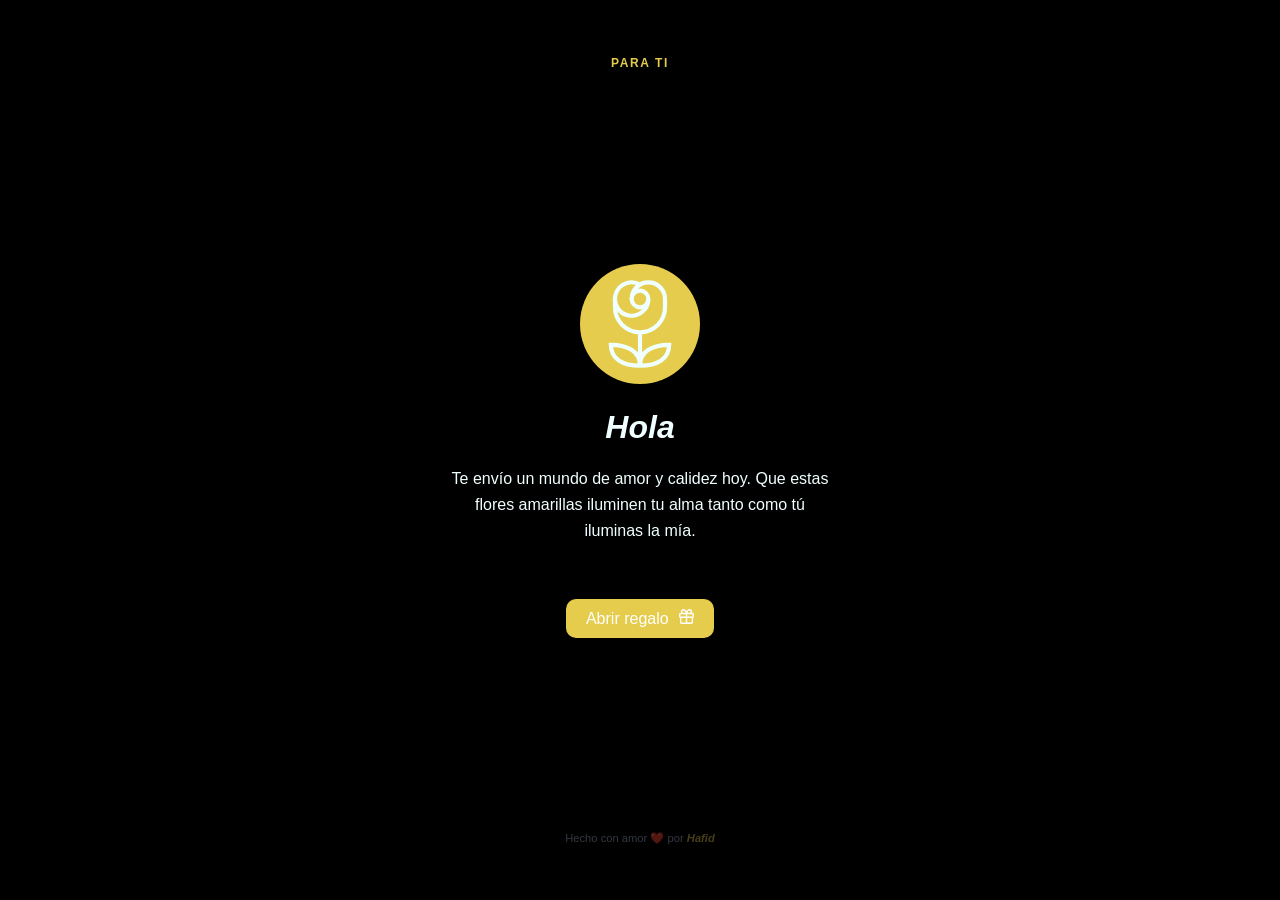
==== index.html @ c1de5bcf "add inicio.html and sound button mute" ====
<!doctype html>
<html lang="es">
  <head>
    <meta charset="UTF-8" />
    <meta http-equiv="X-UA-Compatible" content="IE=edge" />
    <meta name="viewport" content="width=device-width, initial-scale=1.0" />
    <link rel="stylesheet" href="css/style.css" />
    <link rel="icon" href="img/flowers.png" type="image/x-icon" />
    <title>Flowers</title>
  </head>

  <body>
    <header>
      <h2 class="header text-center">PARA TI</h2>
    </header>
    <main>
      <div class="container">
        <div class="icon text-center">
          <svg xmlns="http://www.w3.org/2000/svg" viewBox="0 0 24 24">
            <g
              fill="none"
              stroke="currentColor"
              strokeLinecap="round"
              strokeLinejoin="round"
              strokeWidth="2"
            >
              <path d="M14 6a4 4 0 1 1-2-3.46" />
              <circle cx="12" cy="6" r="2" />
              <path
                d="M10 6a4 4 0 0 1 8 0v2A6 6 0 0 1 6 8V6m6 8v8m0 0c-4.2 0-7-1.667-7-5c4.2 0 7 1.667 7 5m0 0c4.2 0 7-1.667 7-5c-4.2 0-7 1.667-7 5"
              />
            </g>
          </svg>
        </div>
        <h1 class="italic bold text-center">Hola <span id="name"></span></h1>
        <p class="text">
          Te envío un mundo de amor y calidez hoy. Que estas flores amarillas
          iluminen tu alma tanto como tú iluminas la mía.
        </p>
        <p id="from" class="italic bold from text-end"></p>
        <div class="button text-center">
          <button class="btn" id="start">
            Abrir regalo
            <span
              ><svg xmlns="http://www.w3.org/2000/svg" viewBox="0 0 16 16">
                <path
                  fill="currentColor"
                  d="M2 2.75A2.75 2.75 0 0 1 4.75 0c.983 0 1.873.42 2.57 1.232q.404.479.68 1.042q.275-.564.68-1.044C9.376.42 10.266 0 11.25 0a2.75 2.75 0 0 1 2.45 4h.55c.966 0 1.75.784 1.75 1.75v2c0 .698-.409 1.301-1 1.582v4.918A1.75 1.75 0 0 1 13.25 16H2.75A1.75 1.75 0 0 1 1 14.25V9.332C.409 9.05 0 8.448 0 7.75v-2C0 4.784.784 4 1.75 4h.55c-.192-.375-.3-.8-.3-1.25M7.25 9.5H2.5v4.75c0 .138.112.25.25.25h4.5Zm1.5 0v5h4.5a.25.25 0 0 0 .25-.25V9.5Zm0-4V8h5.5a.25.25 0 0 0 .25-.25v-2a.25.25 0 0 0-.25-.25Zm-7 0a.25.25 0 0 0-.25.25v2c0 .138.112.25.25.25h5.5V5.5zm3-4a1.25 1.25 0 0 0 0 2.5h2.309c-.233-.818-.542-1.401-.878-1.793c-.43-.502-.915-.707-1.431-.707M8.941 4h2.309a1.25 1.25 0 0 0 0-2.5c-.516 0-1 .205-1.43.707c-.337.392-.646.975-.879 1.793"
                /></svg
            ></span>
          </button>
        </div>
      </div>
    </main>

    <footer>
      <p>
        Hecho con amor &#10084;&#65039; por
        <a
          href="https://www.instagram.com/hafid18od"
          target="_blank"
          class="italic bold"
          >Hafid</a
        >
      </p>
    </footer>

    <script>
      document.getElementById("start").addEventListener("click", () => {
        window.location.href = "flower.html" + window.location.search;
      });
    </script>
    <script src="js/getParams.js"></script>
  </body>
</html>
---- css/style.css ----
@import url('https://fonts.googleapis.com/css2?family=Poppins:ital,wght@0,500;1,900&display=swap');
@import url('https://fonts.googleapis.com/css2?family=Plus+Jakarta+Sans:wght@400;500;600;700;800&amp;display=swap');
*,
*::after,
*::before {
  padding: 0;
  margin: 0;
  box-sizing: border-box;
}

:root {
  --dark-color: #000;
  --rose: #ff4d8d;
  --dark-rose: #ff2d6d;
  --yelow: #e6cc4c;
}
body{
    color: azure;
    width: 100%;
    height: 100dvh;
    display: flex;
    flex-direction: column;
    align-items: center;
    justify-content: space-around;
    background-color: black;
    font-family: plus-jakarta-sans, sans-serif;
    min-height: 100%;
}
header{
    letter-spacing: 0.2em;
    font-size: .5em;
    color: var(--yelow);
    text-align: center;
}
main{
    min-height: 60%;
}
a{
    text-decoration: none;
    color: var(--yelow);
    opacity: 0.3;
}
p.text{
    text-align: center;
    margin: 20px 10px 20px 10px;
    line-height: 1.625;
}
footer{
    font-size: 0.7em;
    color: #94a3b857;
}
.italic {
    font-style: italic;
}
.bold {
    font-weight: bold;
}
.from {
    font-size: 0.8em;
    margin-bottom: 25px;
}
.text-center {
    text-align: center;
}
.text-end {
    text-align: end;
    margin-right: 80px;
}
.icon {
    width: 120px;
    height: 120px;
    background-color: var(--yelow);
    border-radius: 50%;
    display: flex;
    align-items: center;
    justify-content: center;
    padding: 10px;
    margin: 0 auto 25px auto;
}
.btn, .btn a{
    padding: 10px 20px;
    background: var(--yelow);
    color: white;
    border: none;
    cursor: pointer;
    font-size: 16px;
    margin-top: 10px;
    border-radius: 10px;
    -webkit-border-radius: 10px;
    -moz-border-radius: 10px;
    -ms-border-radius: 10px;
    -o-border-radius: 10px;
    transition: all 0.3s ease;
}

.btn svg{
    width: 15px;
    height: 15px;
    margin-left: 6px;
}

.btn:hover{
    background-color: var(--dark-rose);
}

.container{
    display: flex;
    flex-direction: column;
    /* align-items: center; */
    justify-content: center;
    height: 100%;
    width: 400px;
}


@media screen and (max-width:574px){
    .description{
        font-size: 2rem;
    }
    
    .button a{
        font-size: 1rem;
    }
}
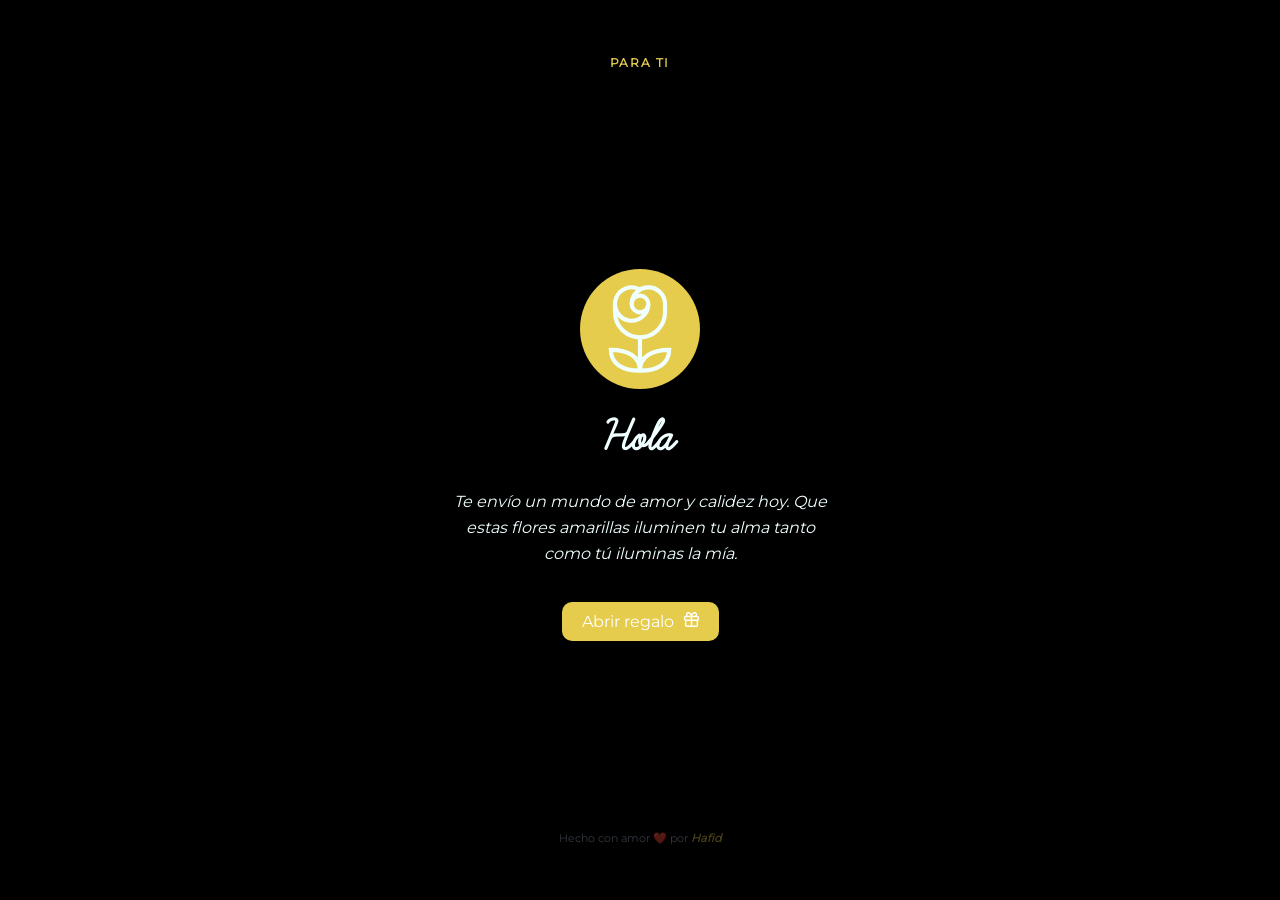
==== commit 8e91015f: "add fonts" ====
--- a/index.html
+++ b/index.html
@@ -6,7 +6,25 @@
     <meta name="viewport" content="width=device-width, initial-scale=1.0" />
     <link rel="stylesheet" href="css/style.css" />
     <link rel="icon" href="img/flowers.png" type="image/x-icon" />
-    <title>Flowers</title>
+
+    <title>Flower</title>
+    <meta property="og:title" content="Con mucho amor para tí" />
+    <meta
+      property="og:description"
+      content="Te envío un detalle con mucho amor, para que no olvides lo especial que eres."
+    />
+    <!-- <meta property="og:image" content="https://miweb.com/imagen.jpg" /> -->
+    <meta property="og:url" content="https://hafidod.github.io/flower-app/" />
+    <meta property="og:type" content="website" />
+
+    <meta name="twitter:card" content="summary_large_image" />
+    <meta name="twitter:title" content="Con mucho amor para tí" />
+    <meta
+      name="twitter:description"
+      content="Te envío un detalle con mucho amor, para que no olvides lo especial que eres.."
+    />
+    <!-- <meta name="twitter:image" content="https://miweb.com/imagen.jpg" /> -->
+    <!-- <meta name="twitter:site" content="@TuCuentaTwitter" /> -->
   </head>
 
   <body>
@@ -32,14 +50,14 @@
             </g>
           </svg>
         </div>
-        <h1 class="italic bold text-center">Hola <span id="name"></span></h1>
-        <p class="text">
+        <h1 class="text-center">Hola <span id="name"></span></h1>
+        <p class="text italic">
           Te envío un mundo de amor y calidez hoy. Que estas flores amarillas
           iluminen tu alma tanto como tú iluminas la mía.
         </p>
         <p id="from" class="italic bold from text-end"></p>
-        <div class="button text-center">
-          <button class="btn" id="start">
+        <div class="button text-center relative">
+          <a class="btn" id="start" href="flower.html">
             Abrir regalo
             <span
               ><svg xmlns="http://www.w3.org/2000/svg" viewBox="0 0 16 16">
@@ -48,7 +66,7 @@
                   d="M2 2.75A2.75 2.75 0 0 1 4.75 0c.983 0 1.873.42 2.57 1.232q.404.479.68 1.042q.275-.564.68-1.044C9.376.42 10.266 0 11.25 0a2.75 2.75 0 0 1 2.45 4h.55c.966 0 1.75.784 1.75 1.75v2c0 .698-.409 1.301-1 1.582v4.918A1.75 1.75 0 0 1 13.25 16H2.75A1.75 1.75 0 0 1 1 14.25V9.332C.409 9.05 0 8.448 0 7.75v-2C0 4.784.784 4 1.75 4h.55c-.192-.375-.3-.8-.3-1.25M7.25 9.5H2.5v4.75c0 .138.112.25.25.25h4.5Zm1.5 0v5h4.5a.25.25 0 0 0 .25-.25V9.5Zm0-4V8h5.5a.25.25 0 0 0 .25-.25v-2a.25.25 0 0 0-.25-.25Zm-7 0a.25.25 0 0 0-.25.25v2c0 .138.112.25.25.25h5.5V5.5zm3-4a1.25 1.25 0 0 0 0 2.5h2.309c-.233-.818-.542-1.401-.878-1.793c-.43-.502-.915-.707-1.431-.707M8.941 4h2.309a1.25 1.25 0 0 0 0-2.5c-.516 0-1 .205-1.43.707c-.337.392-.646.975-.879 1.793"
                 /></svg
             ></span>
-          </button>
+          </a>
         </div>
       </div>
     </main>
@@ -59,16 +77,15 @@
         <a
           href="https://www.instagram.com/hafid18od"
           target="_blank"
-          class="italic bold"
+          class="italic bold social"
           >Hafid</a
         >
       </p>
     </footer>
 
     <script>
-      document.getElementById("start").addEventListener("click", () => {
-        window.location.href = "flower.html" + window.location.search;
-      });
+      const link = document.getElementById("start");
+      link.href = "flower.html" + window.location.search;
     </script>
     <script src="js/getParams.js"></script>
   </body>
--- a/css/style.css
+++ b/css/style.css
@@ -1,5 +1,16 @@
-@import url('https://fonts.googleapis.com/css2?family=Poppins:ital,wght@0,500;1,900&display=swap');
-@import url('https://fonts.googleapis.com/css2?family=Plus+Jakarta+Sans:wght@400;500;600;700;800&amp;display=swap');
+@font-face {
+  font-family: 'learning-curve-regular';
+  src: url('../fonts/learning_curve_regular.otf') format('truetype');
+  display: swap;
+}
+@font-face {
+  font-family: 'Montserrat';
+  src: url('../fonts/Montserrat-Regular.ttf') format('truetype');
+  display: swap;
+}
+@view-transition {
+    navigation: auto;
+}
 *,
 *::after,
 *::before {
@@ -23,7 +34,8 @@
     align-items: center;
     justify-content: space-around;
     background-color: black;
-    font-family: plus-jakarta-sans, sans-serif;
+    /* font-family: plus-jakarta-sans, sans-serif; */
+    font-family: Montserrat, sans-serif;
     min-height: 100%;
 }
 header{
@@ -37,6 +49,35 @@
 }
 a{
     text-decoration: none;
+}
+
+::view-transition-old(root) {
+  animation: fade-out 1s ease forwards;
+}
+
+::view-transition-new(root) {
+  animation: fade-in 1s ease forwards;
+}
+
+@keyframes fade-out {
+  to {
+    opacity: 0;
+    transform: scale(.95);
+  }
+}
+
+@keyframes fade-in {
+  from {
+    opacity: 0;
+    transform: scale(1.05);
+  }
+}
+
+.img {
+    width: 20em;
+    height: auto;
+}
+a.social{
     color: var(--yelow);
     opacity: 0.3;
 }
@@ -44,13 +85,24 @@
     text-align: center;
     margin: 20px 10px 20px 10px;
     line-height: 1.625;
+    font-family: Montserrat, sans-serif;
+    /* font-size: 28px; */
 }
 footer{
     font-size: 0.7em;
     color: #94a3b857;
 }
+.textt{
+    font-size: 0.9em;
+    color: #94a3b88d;
+}
 .italic {
     font-style: italic;
+}
+h1{
+    font-family: learning-curve-regular, cursive;
+    font-size: 3rem;
+
 }
 .bold {
     font-weight: bold;
@@ -77,7 +129,7 @@
     padding: 10px;
     margin: 0 auto 25px auto;
 }
-.btn, .btn a{
+.btn{
     padding: 10px 20px;
     background: var(--yelow);
     color: white;
@@ -98,11 +150,24 @@
     height: 15px;
     margin-left: 6px;
 }
-
+.lights {
+    display: none;
+}
 .btn:hover{
     background-color: var(--dark-rose);
 }
-
+.btn:hover ~ .lights {
+    display: block;
+}
+.box{
+    display: flex;
+    flex-direction: column;
+    /* align-items: center; */
+    justify-content: space-around;
+    margin: auto;
+    height: 100%;
+    width: 900px;
+}
 .container{
     display: flex;
     flex-direction: column;
@@ -111,8 +176,112 @@
     height: 100%;
     width: 400px;
 }
-
-
+.flower__light {
+  position: absolute;
+  bottom: 0vmin;
+  width: 1vmin;
+  height: 1vmin;
+  background-color: rgb(255, 251, 0);
+  border-radius: 50%;
+  filter: blur(0.2vmin);
+  -webkit-animation: light-ans 4s linear infinite backwards;
+  animation: light-ans 4s linear infinite backwards;
+}
+.flower__light:nth-child(odd) {
+  background-color: #23f0ff;
+}
+.flower__light--1 {
+  left: -2vmin;
+  -webkit-animation-delay: 1s;
+  animation-delay: 1s;
+}
+.flower__light--2 {
+  left: 3vmin;
+  -webkit-animation-delay: 0.5s;
+  animation-delay: 0.5s;
+}
+.flower__light--3 {
+  left: -6vmin;
+  -webkit-animation-delay: 0.3s;
+  animation-delay: 0.3s;
+}
+.flower__light--4 {
+  left: 6vmin;
+  -webkit-animation-delay: 0.9s;
+  animation-delay: 0.9s;
+}
+.flower__light--5 {
+  left: -1vmin;
+  -webkit-animation-delay: 1.5s;
+  animation-delay: 1.5s;
+}
+.flower__light--6 {
+  left: -4vmin;
+  -webkit-animation-delay: 3s;
+  animation-delay: 3s;
+}
+.flower__light--7 {
+  left: 3vmin;
+  -webkit-animation-delay: 2s;
+  animation-delay: 2s;
+}
+.flower__light--8 {
+  left: -6vmin;
+  -webkit-animation-delay: 3.5s;
+  animation-delay: 3.5s;
+}
+@-webkit-keyframes light-ans {
+  0% {
+    opacity: 0;
+    transform: translateY(0vmin);
+  }
+  25% {
+    opacity: 1;
+    transform: translateY(-5vmin) translateX(-2vmin);
+  }
+  50% {
+    opacity: 1;
+    transform: translateY(-15vmin) translateX(2vmin);
+    filter: blur(0.2vmin);
+  }
+  75% {
+    transform: translateY(-20vmin) translateX(-2vmin);
+    filter: blur(0.2vmin);
+  }
+  100% {
+    transform: translateY(-30vmin);
+    opacity: 0;
+    filter: blur(1vmin);
+  }
+}
+@keyframes light-ans {
+  0% {
+    opacity: 0;
+    transform: translateY(0vmin);
+  }
+  25% {
+    opacity: 1;
+    transform: translateY(-5vmin) translateX(-2vmin);
+  }
+  50% {
+    opacity: 1;
+    transform: translateY(-15vmin) translateX(2vmin);
+    filter: blur(0.2vmin);
+  }
+  75% {
+    transform: translateY(-20vmin) translateX(-2vmin);
+    filter: blur(0.2vmin);
+  }
+  100% {
+    transform: translateY(-30vmin);
+    opacity: 0;
+    filter: blur(1vmin);
+  }
+}
+
+.relative {
+    position: relative;
+}
 @media screen and (max-width:574px){
     .description{
         font-size: 2rem;
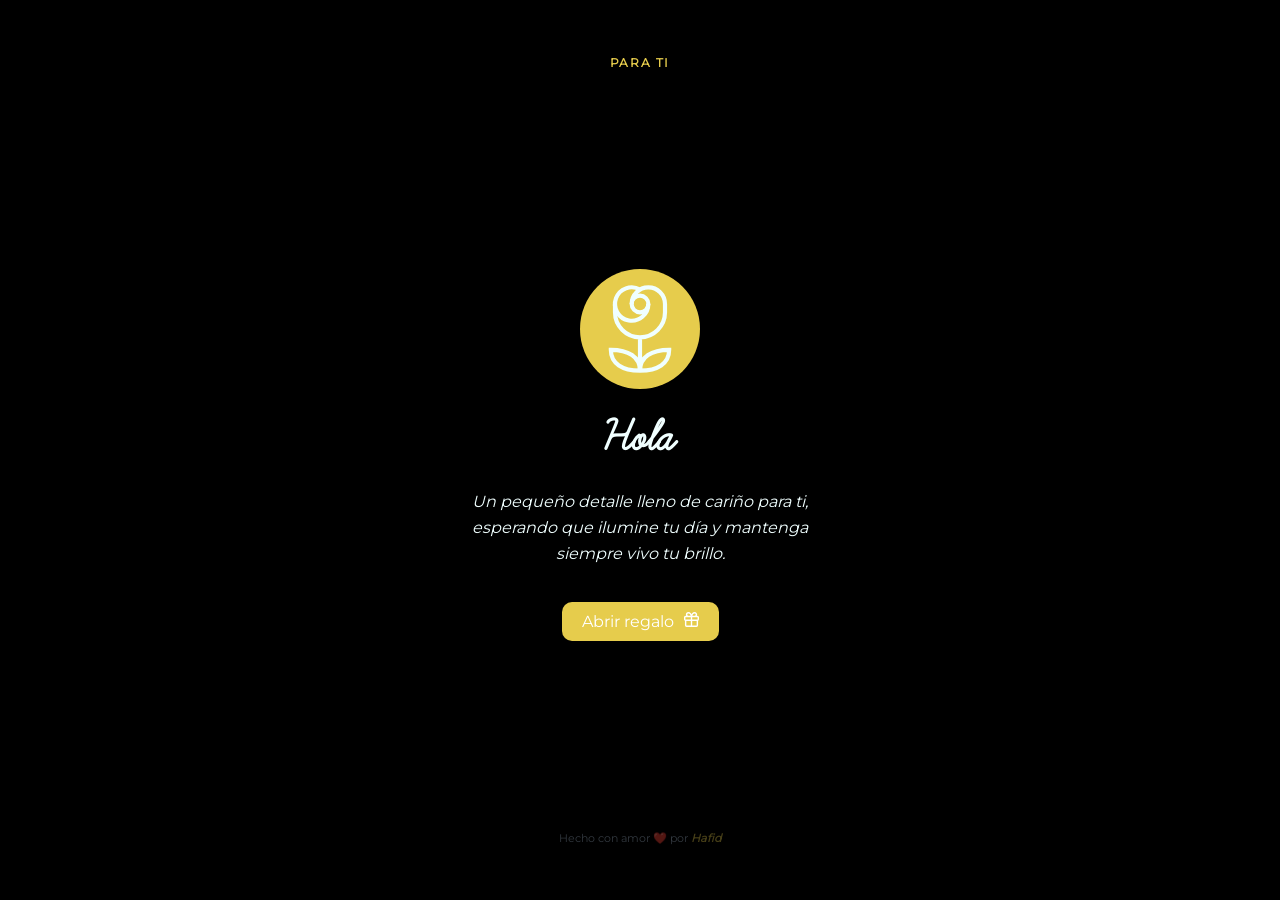
==== commit 21eea419: "fix text generic" ====
--- a/index.html
+++ b/index.html
@@ -13,7 +13,10 @@
       property="og:description"
       content="Te envío un detalle con mucho amor, para que no olvides lo especial que eres."
     />
-    <!-- <meta property="og:image" content="https://miweb.com/imagen.jpg" /> -->
+    <meta
+      property="og:image"
+      content="https://hafidod.github.io/flower-app/img/flowers.png"
+    />
     <meta property="og:url" content="https://hafidod.github.io/flower-app/" />
     <meta property="og:type" content="website" />
 
@@ -23,7 +26,10 @@
       name="twitter:description"
       content="Te envío un detalle con mucho amor, para que no olvides lo especial que eres.."
     />
-    <!-- <meta name="twitter:image" content="https://miweb.com/imagen.jpg" /> -->
+    <meta
+      name="twitter:image"
+      content="https://hafidod.github.io/flower-app/img/flowers.png"
+    />
     <!-- <meta name="twitter:site" content="@TuCuentaTwitter" /> -->
   </head>
 
@@ -52,8 +58,8 @@
         </div>
         <h1 class="text-center">Hola <span id="name"></span></h1>
         <p class="text italic">
-          Te envío un mundo de amor y calidez hoy. Que estas flores amarillas
-          iluminen tu alma tanto como tú iluminas la mía.
+          Un pequeño detalle lleno de cariño para ti, esperando que ilumine tu
+          día y mantenga siempre vivo tu brillo.
         </p>
         <p id="from" class="italic bold from text-end"></p>
         <div class="button text-center relative">
--- a/css/style.css
+++ b/css/style.css
@@ -10,6 +10,21 @@
 }
 @view-transition {
     navigation: auto;
+}
+
+@keyframes latido {
+  0%   { transform: scale(1); }
+  25%  { transform: scale(1.1); }
+  40%  { transform: scale(0.95); }
+  60%  { transform: scale(1.15); }
+  100% { transform: scale(1); }
+}
+
+.latido {
+  display: inline-block;
+  /* animation: latido 1s infinite; */
+  animation: latido 1.2s ease-in-out infinite;
+  transform-origin: center;
 }
 *,
 *::after,
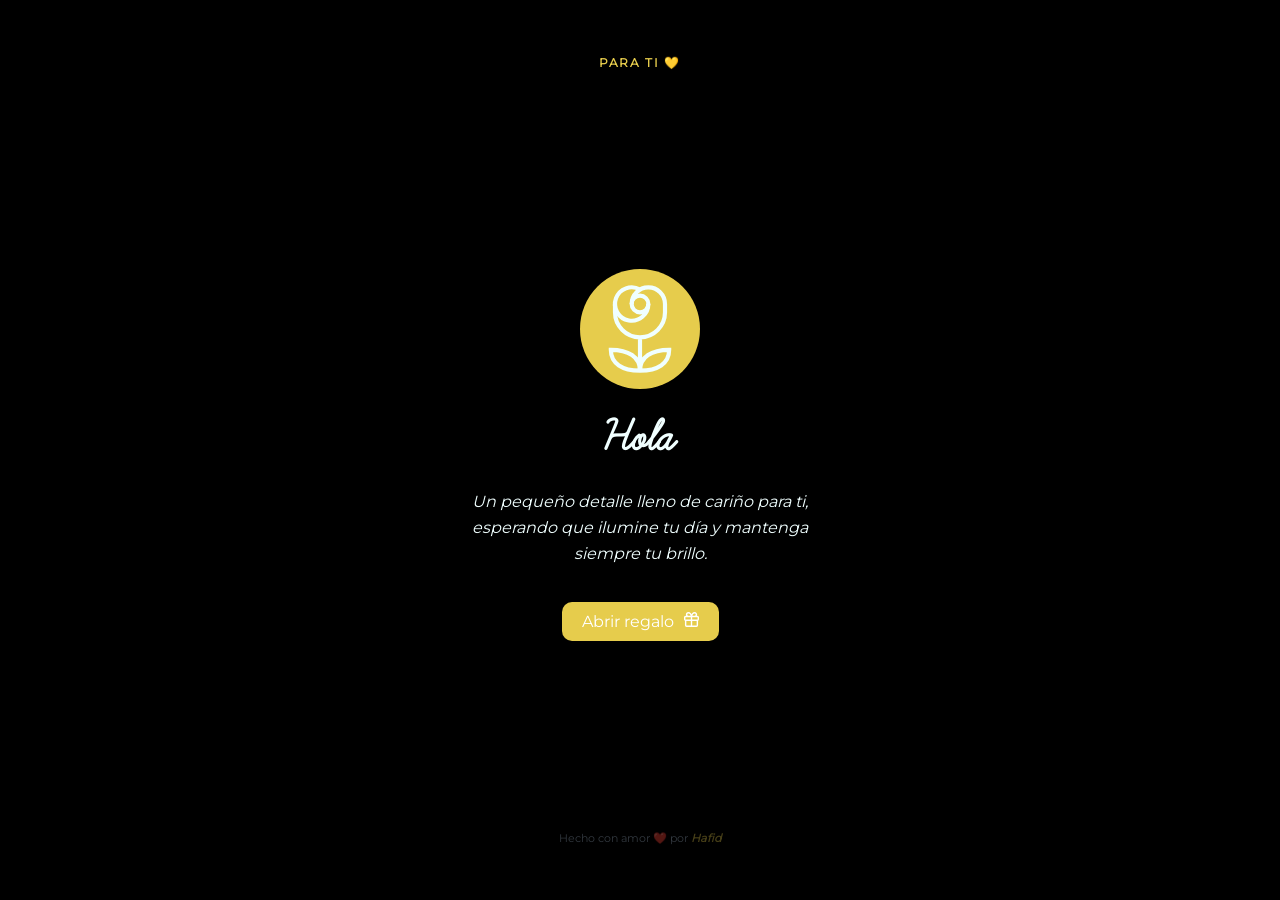
==== commit e5cee0d4: "fix share buttons" ====
--- a/index.html
+++ b/index.html
@@ -35,7 +35,7 @@
 
   <body>
     <header>
-      <h2 class="header text-center">PARA TI</h2>
+      <h2 class="header text-center">PARA TI <span class="latido">💛</span></h2>
     </header>
     <main>
       <div class="container">
@@ -59,7 +59,7 @@
         <h1 class="text-center">Hola <span id="name"></span></h1>
         <p class="text italic">
           Un pequeño detalle lleno de cariño para ti, esperando que ilumine tu
-          día y mantenga siempre vivo tu brillo.
+          día y mantenga siempre tu brillo.
         </p>
         <p id="from" class="italic bold from text-end"></p>
         <div class="button text-center relative">
